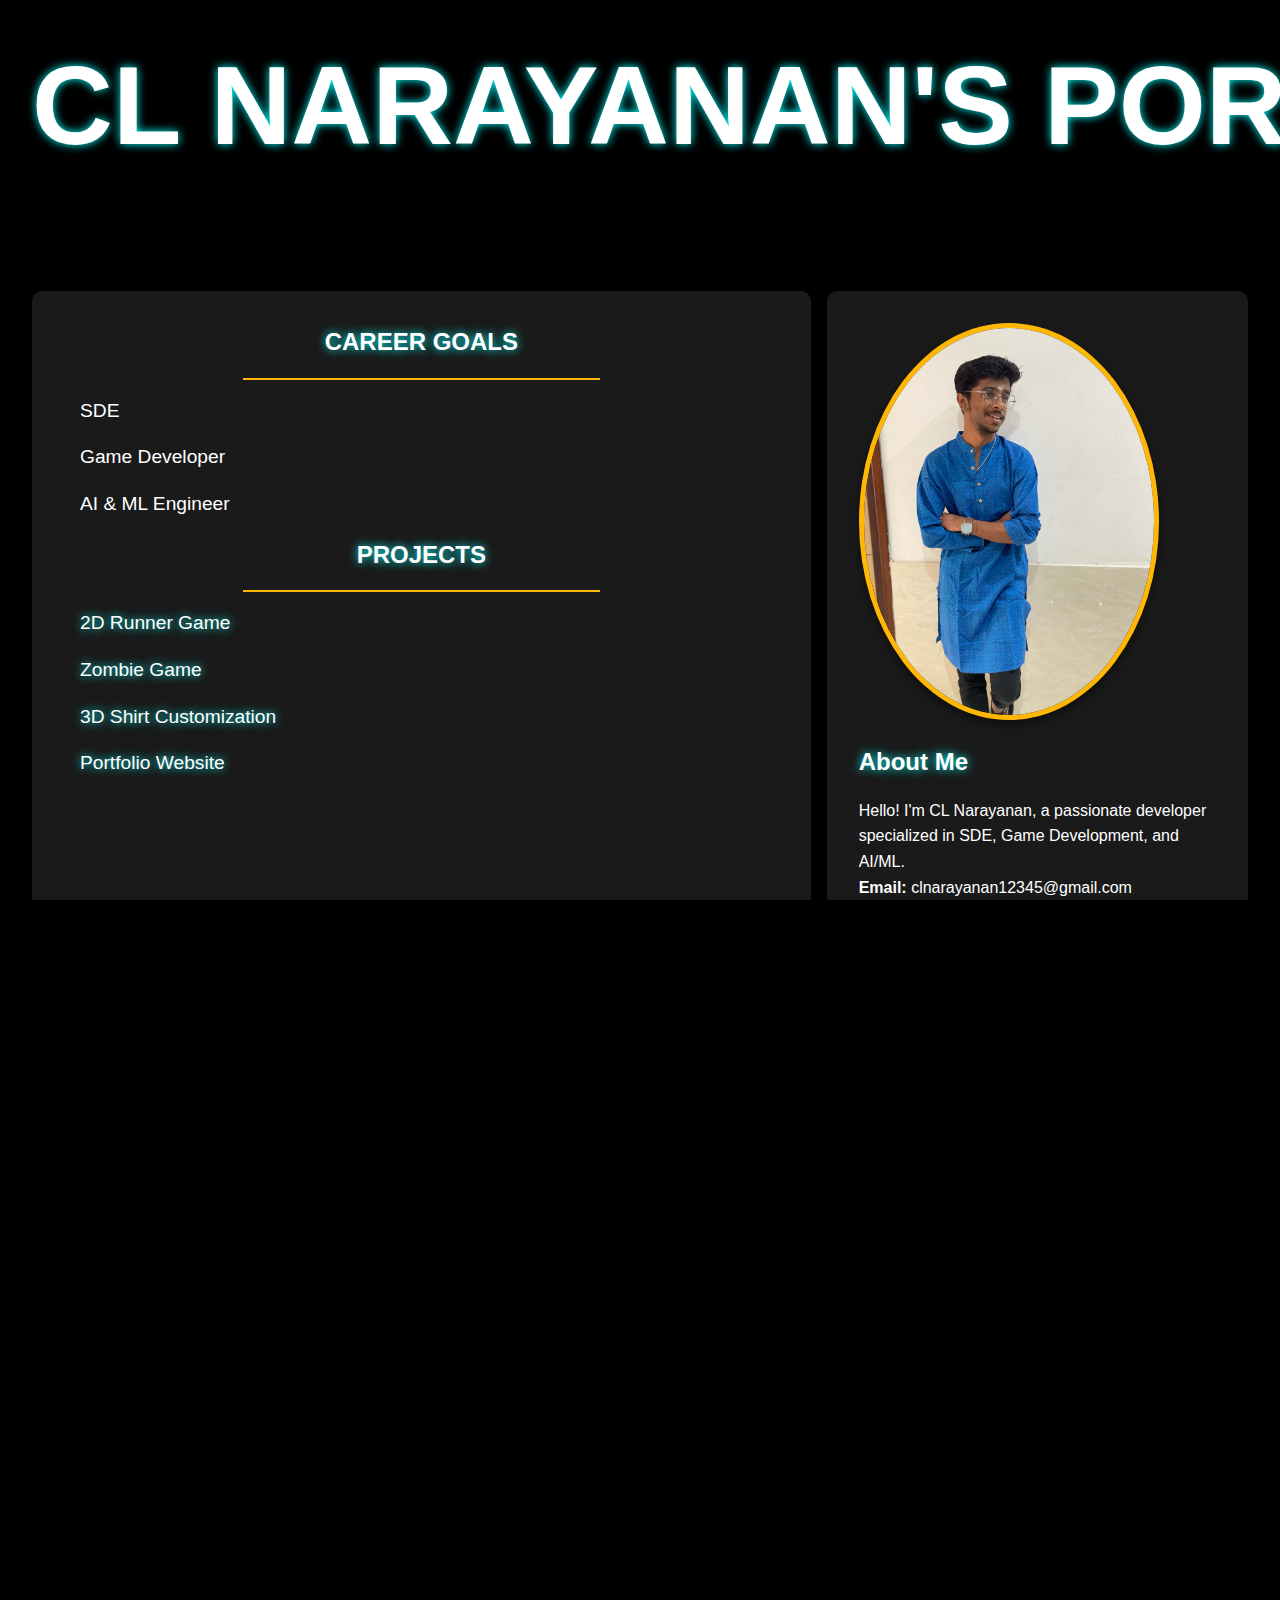
==== Main.html @ 95879994 "Made a main page with hyperlinks and proper messaging system" ====
<!DOCTYPE html>
<html lang="en">
<head>
    <meta charset="UTF-8">
    <meta name="viewport" content="width=device-width, initial-scale=1.0">
    <title>Portfolio</title>
    <link rel="stylesheet" href="styles/main.css">
</head>
<body>
    <nav class="navbar">
        <h1>CL Narayanan's Portfolio&nbsp;&nbsp;</h1>
    </nav>
    
    <div class="container">
        <!-- Right Section -->
        <div class="right-section">
            <div class="content">
                <div class="heading">
                    <h2>CAREER GOALS</h2>
                    <hr>
                </div>
                <ul>
                    <li>SDE</li>
                    <li>Game Developer</li>
                    <li>AI & ML Engineer</li>
                </ul>
                <div class="heading">
                    <h2>PROJECTS</h2>
                    <hr>
                </div>
                <ul>
                    <li><a href="project1.html" target="_blank">2D Runner Game</a></li>
                    <li><a href="project2.html" target="_blank">Zombie Game</a></li>
                    <li><a href="project3.html" target="_blank">3D Shirt Customization</a></li>
                    <li><a href="project4.html" target="_blank">Portfolio Website</a></li>
                </ul>
            </div>
        </div>
        
        <!-- Left Section -->
        <div class="left-section">
            <div class="photo">
                <img src="static/Profile photo.jpg" alt="CL Narayanan's Photo">
            </div>
            <div class="details">
                <h2>About Me</h2>
                <p>Hello! I'm CL Narayanan, a passionate developer specialized in SDE, Game Development, and AI/ML.</p>
                <ul>
                    <li><strong>Email:</strong> clnarayanan12345@gmail.com</li>
                    <li><strong>Phone:</strong> 9867629595</li>
                    <li><strong>GitHub:</strong> <a href="https://github.com/LightPeacock" target="_blank">LightPeacock</a></li>
                    <li><strong>LinkedIn:</strong> <a href="https://www.linkedin.com/in/cl-narayanan-a38598249/" target="_blank">CL Narayanan</a></li>
                    <li><strong>Languages:</strong> Tamil, Telugu, Hindi, English</li>
                </ul>
            </div>
        </div>
    </div>

    <!-- Contact Us Section -->
    <div class="container contact-section">
        <section class="contact-us">
            <div class="email-section">
                <h2>Send Me an Email</h2>
                <form id="form">
                    <div class="field">
                        <label for="from_name">Your Name</label>
                        <input type="text" name="from_name" id="from_name" required>
                    </div>
                    <div class="field">
                        <label for="message">Your Message</label>
                        <textarea name="message" id="message" rows="4" required></textarea>
                    </div>
                    <input type="submit" id="button" value="Send Email">
                </form>
                <p id="statusMessage"></p>
            </div>
            <div class="whatsapp-section">
                <h2>Message Me on WhatsApp</h2>
                <a href="https://wa.me/919867329341?text=Hello%20CL%20Narayanan,%20I%20would%20like%20to%20connect!" target="_blank">
                    <button class="whatsapp-button">Message on WhatsApp</button>
                </a>
            </div>
        </section>
    </div>

    <footer>
        <p>Copyright &copy; 2025 CL Narayanan</p>
    </footer>

    <script src="scripts/script.js"></script>
</body>
</html>
---- styles/main.css ----
/* General Reset */
* {
    margin: 0;
    padding: 0;
    box-sizing: border-box;
}

html, body {
    height: 100%;
    overflow-x: hidden; /* Prevent horizontal scrolling */
}

body {
    font-family: Arial, sans-serif;
    color: white;
    background: black;
    line-height: 1.6;
}

/* Navbar */
.navbar {
    width: 100%;
    background: rgba(0, 0, 0, 0.7); /* Semi-transparent background */
    color: white;
    padding: 1rem 2rem;
    text-align: center;
    z-index: 1000;
    position: relative; /* Non-fixed navbar */
}

.navbar h1 {
    display: inline-block;
    font-size: 7rem;
    text-transform: uppercase;
    text-shadow: 0 0 10px cyan; /* Text glow effect */
    animation: scroll-text 10s linear infinite; /* Add animation */
    white-space: nowrap; /* Prevent text wrapping */
}

/* Keyframes for scrolling text */
@keyframes scroll-text {
    0% {
        transform: translateX(100%);
    }
    100% {
        transform: translateX(-100%);
    }
}

/* Main Container */
.container {
    display: flex;
    margin: 5rem 2rem 2rem;
    height: calc(100vh - 6rem); /* Ensures the content fits the viewport height */
}

/* Right Section */
.right-section {
    flex: 2;
    padding: 2rem;
    background: rgba(255, 255, 255, 0.1); /* Slight transparency */
    border-radius: 10px;
    margin-right: 1rem;
    box-shadow: 0 4px 10px rgba(0, 0, 0, 0.5);
    transition: transform 0.3s ease; /* Smooth scale effect */
}

.content {
    margin-bottom: 2rem;
    overflow-y: auto; /* Add scrolling within the section if needed */
}

.heading h2 {
    font-size: 1.5rem;
    text-transform: uppercase;
    color: white;
    margin-bottom: 0.5rem;
    text-align: center;
    text-shadow: 0 0 10px cyan; /* Increased text border */
    transition: font-size 0.3s ease;
}

.heading h2:hover {
    font-size: 1.8rem;
}

.heading hr {
    margin: 1rem auto;
    border: none;
    border-top: 2px solid #ffb703;
    width: 50%;
}

.right-section ul {
    list-style: none;
    padding-left: 1rem;
}

.right-section ul li {
    margin-bottom: 1rem;
    font-size: 1.2rem;
}

.right-section ul li a {
    color: white;
    text-decoration: none;
    transition: color 0.3s ease;
    text-shadow: 0 0 10px cyan;
}

.right-section ul li a:hover {
    color: rgb(81, 217, 81);
    font-size: large;
}

/* Left Section */
.left-section {
    flex: 1;
    padding: 2rem;
    background: rgba(255, 255, 255, 0.1);
    border-radius: 10px;
    box-shadow: 0 4px 10px rgba(0, 0, 0, 0.5);
}

.photo img {
    width: 100%;
    max-width: 300px;
    height: auto;
    border-radius: 50%;
    margin-bottom: 1rem;
    border: 5px solid #ffb703;
    box-shadow: 0 4px 10px rgba(0, 0, 0, 0.5);
}

.details h2 {
    margin-bottom: 1rem;
    color: white;
    text-shadow: 0 0 10px cyan;
}

.details ul {
    list-style: none;
}

.details ul li {
    margin-bottom: 0.5rem;
}

.details a {
    color: white;
    text-decoration: none;
    transition: color 0.3s ease;
    text-shadow: 0 0 10px cyan;
}

.details a:hover {
    color: rgb(81, 217, 81);
    font-size: large;
}

/* Form Styles */
form {
    margin-top: 1rem;
}

.field {
    margin-bottom: 1.5rem;
}

.field label {
    font-size: 1.2rem;
    color: white;
    display: block;
    margin-bottom: 0.5rem;
}

.field input,
.field textarea {
    width: 100%;
    padding: 0.8rem;
    font-size: 1rem;
    border-radius: 5px;
    border: 1px solid #ffb703;
    background: rgba(255, 255, 255, 0.1);
    color: white;
}

.field input[type="submit"] {
    background-color: #ffb703;
    color: black;
    cursor: pointer;
    border: 2px solid white; /* Added border */
    font-size: 1.5rem; /* Increased size */
    padding: 1rem; /* Added padding */
    transition: background-color 0.3s ease, border-color 0.3s ease;
}

.field input[type="submit"]:hover {
    background-color: #ff7b00;
    border-color: #ffb703; /* Border color on hover */
}

/* Status Message */
#statusMessage {
    margin-top: 1rem;
    font-size: 1.2rem;
    font-weight: bold;
}

/* WhatsApp Button */
.whatsapp-button {
    background-color: #25d366; /* WhatsApp green color */
    color: white;
    border: none;
    padding: 10px 20px;
    font-size: 1rem;
    border-radius: 5px;
    cursor: pointer;
    box-shadow: 0 4px 6px rgba(0, 0, 0, 0.2);
    transition: background-color 0.3s ease, transform 0.2s ease;
}

.whatsapp-button:hover {
    background-color: #1da851;
    transform: scale(1.05);
}

/* Reduce spacing between the last button and footer */
.contact-us {
    margin-bottom: 0; /* Remove unnecessary bottom margin */
    padding-bottom: 1rem; /* Add minimal padding for spacing */
}

/* Footer Styles */
footer {
    text-align: center; /* Center the footer text */
    padding: 1rem 0;
    background: black; /* Ensure consistency with the overall theme */
    color: white;
    font-size: 1rem;
}

/* Responsive Design */
@media (max-width: 768px) {
    .container {
        flex-direction: column;
        height: auto;
    }

    .right-section,
    .left-section {
        margin: 1rem 0;
    }

    .navbar h1 {
        font-size: 4rem;
    }
}
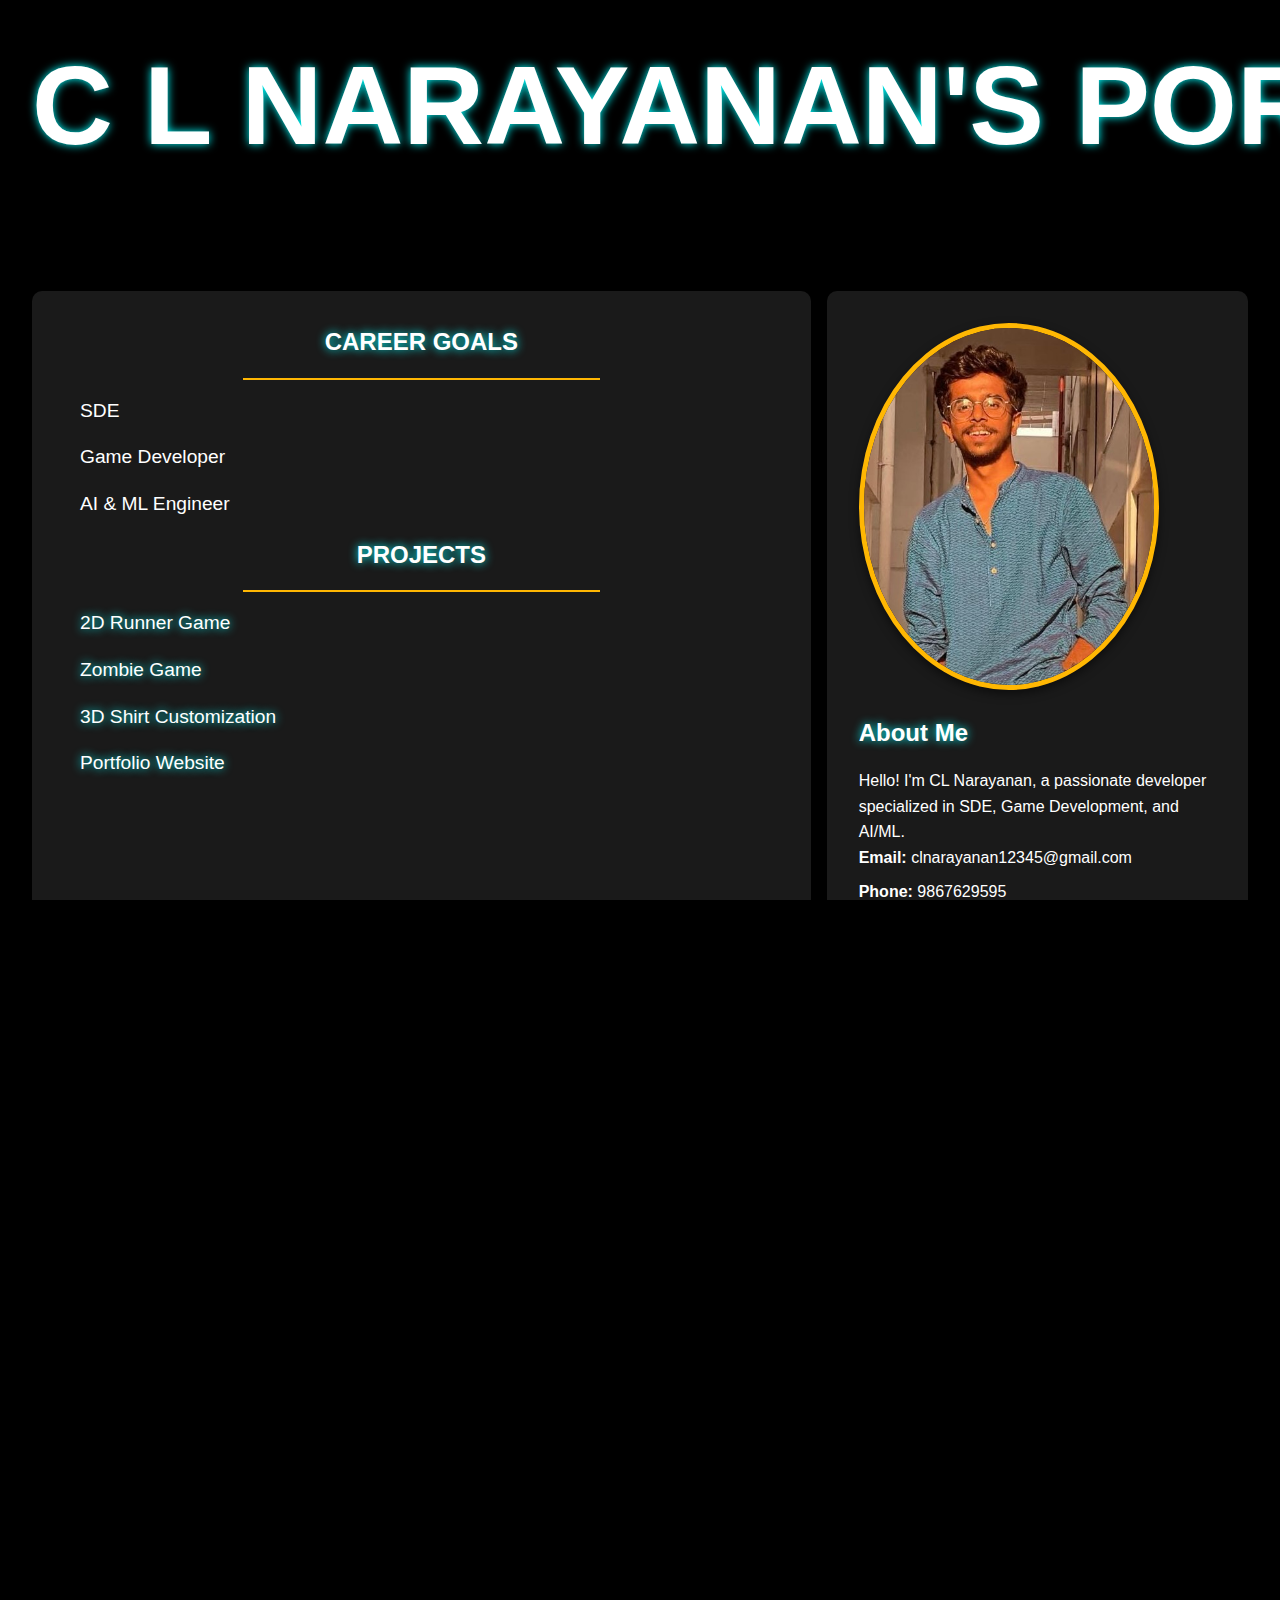
==== commit 3cdbc4be: "Added hyperlink(3d web) and profile pic" ====
--- a/Main.html
+++ b/Main.html
@@ -8,7 +8,7 @@
 </head>
 <body>
     <nav class="navbar">
-        <h1>CL Narayanan's Portfolio&nbsp;&nbsp;</h1>
+        <h1>C L Narayanan's Portfolio&nbsp;&nbsp;</h1>
     </nav>
     
     <div class="container">
@@ -31,8 +31,8 @@
                 <ul>
                     <li><a href="project1.html" target="_blank">2D Runner Game</a></li>
                     <li><a href="project2.html" target="_blank">Zombie Game</a></li>
-                    <li><a href="project3.html" target="_blank">3D Shirt Customization</a></li>
-                    <li><a href="project4.html" target="_blank">Portfolio Website</a></li>
+                    <li><a href="pages/3d_website.html" target="_blank">3D Shirt Customization</a></li>
+                    <li><a href="#" target="_blank">Portfolio Website</a></li>
                 </ul>
             </div>
         </div>
@@ -40,7 +40,7 @@
         <!-- Left Section -->
         <div class="left-section">
             <div class="photo">
-                <img src="static/Profile photo.jpg" alt="CL Narayanan's Photo">
+                <img src="static/image5.jpeg" alt="CL Narayanan's Photo">
             </div>
             <div class="details">
                 <h2>About Me</h2>
